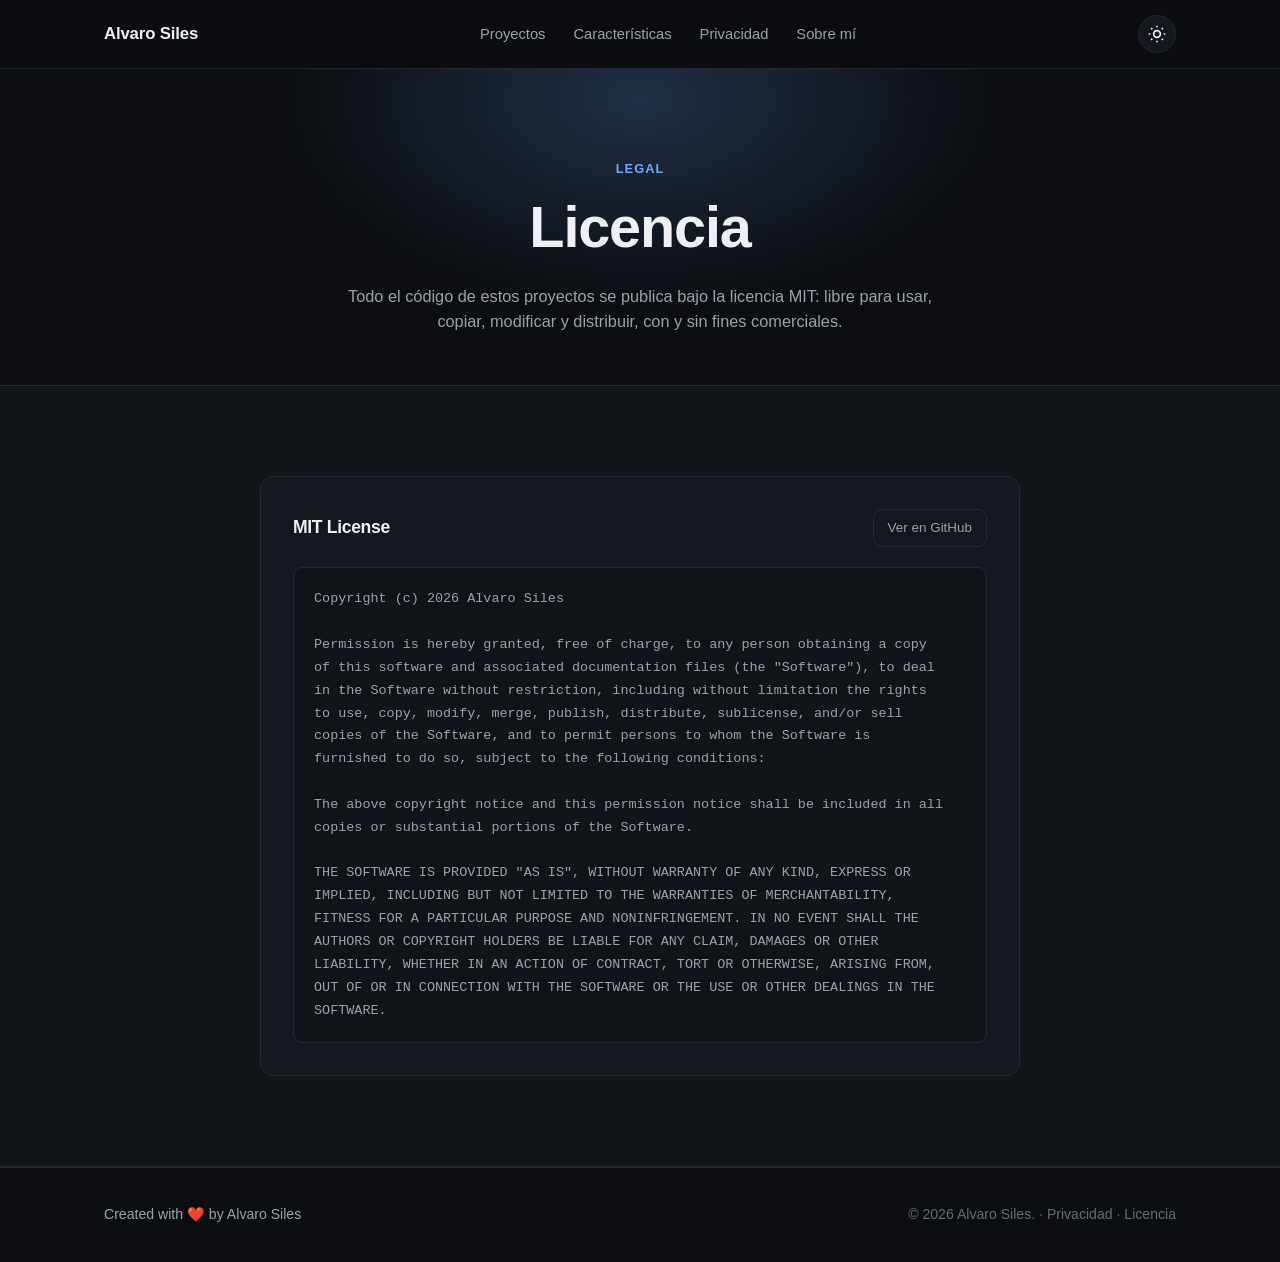
==== license.html @ 367bc84e "update" ====
<!DOCTYPE html>
<html lang="es">
<head>
  <meta charset="UTF-8">
  <meta name="viewport" content="width=device-width, initial-scale=1.0">
  <title>Licencia — Alvaro Siles</title>
  <meta name="description" content="Licencia MIT de los proyectos de código abierto de Alvaro Siles.">
  <link rel="icon" href="data:image/svg+xml,<svg xmlns=%22http://www.w3.org/2000/svg%22 viewBox=%220 0 100 100%22><text y=%22.9em%22 font-size=%2290%22>🅰️</text></svg>">
  <link rel="stylesheet" href="style.css">
</head>
<body>

  <!-- ===== Header ===== -->
  <header class="site-header">
    <div class="container header-inner">
      <a href="index.html" class="logo">Alvaro Siles</a>

      <nav class="main-nav" id="main-nav">
        <a href="index.html#proyectos">Proyectos</a>
        <a href="index.html#caracteristicas">Características</a>
        <a href="privacy.html">Privacidad</a>
        <a href="index.html#sobre-mi">Sobre mí</a>
      </nav>

      <div class="header-actions">
        <button id="theme-toggle" class="icon-btn" aria-label="Cambiar tema" title="Cambiar tema">
          <svg class="icon icon-sun" viewBox="0 0 24 24" fill="none" stroke="currentColor" stroke-width="2"><circle cx="12" cy="12" r="4"/><path d="M12 2v2M12 20v2M4.93 4.93l1.41 1.41M17.66 17.66l1.41 1.41M2 12h2M20 12h2M6.34 17.66l-1.41 1.41M19.07 4.93l-1.41 1.41"/></svg>
          <svg class="icon icon-moon" viewBox="0 0 24 24" fill="none" stroke="currentColor" stroke-width="2"><path d="M21 12.79A9 9 0 1 1 11.21 3 7 7 0 0 0 21 12.79z"/></svg>
        </button>
        <button id="nav-toggle" class="icon-btn nav-toggle" aria-label="Abrir menú" aria-expanded="false">
          <span></span><span></span><span></span>
        </button>
      </div>
    </div>
  </header>

  <main>
    <!-- ===== Hero ===== -->
    <section class="hero policy-hero">
      <div class="container hero-inner">
        <p class="eyebrow reveal">Legal</p>
        <h1 class="reveal">Licencia</h1>
        <p class="hero-desc reveal">
          Todo el código de estos proyectos se publica bajo la licencia MIT: libre para usar,
          copiar, modificar y distribuir, con y sin fines comerciales.
        </p>
      </div>
    </section>

    <!-- ===== Texto de la licencia ===== -->
    <section class="section section-alt">
      <div class="container">
        <div class="license-box reveal">
          <div class="license-box-head">
            <h2>MIT License</h2>
            <a href="https://github.com/alvarosiles/vscode/blob/main/LICENSE" target="_blank" rel="noopener" class="btn btn-ghost btn-sm">Ver en GitHub</a>
          </div>
          <pre class="license-text">Copyright (c) 2026 Alvaro Siles

Permission is hereby granted, free of charge, to any person obtaining a copy
of this software and associated documentation files (the "Software"), to deal
in the Software without restriction, including without limitation the rights
to use, copy, modify, merge, publish, distribute, sublicense, and/or sell
copies of the Software, and to permit persons to whom the Software is
furnished to do so, subject to the following conditions:

The above copyright notice and this permission notice shall be included in all
copies or substantial portions of the Software.

THE SOFTWARE IS PROVIDED "AS IS", WITHOUT WARRANTY OF ANY KIND, EXPRESS OR
IMPLIED, INCLUDING BUT NOT LIMITED TO THE WARRANTIES OF MERCHANTABILITY,
FITNESS FOR A PARTICULAR PURPOSE AND NONINFRINGEMENT. IN NO EVENT SHALL THE
AUTHORS OR COPYRIGHT HOLDERS BE LIABLE FOR ANY CLAIM, DAMAGES OR OTHER
LIABILITY, WHETHER IN AN ACTION OF CONTRACT, TORT OR OTHERWISE, ARISING FROM,
OUT OF OR IN CONNECTION WITH THE SOFTWARE OR THE USE OR OTHER DEALINGS IN THE
SOFTWARE.</pre>
        </div>
      </div>
    </section>
  </main>

  <!-- ===== Footer ===== -->
  <footer class="site-footer">
    <div class="container footer-inner">
      <p>Created with <span class="heart">❤️</span> by Alvaro Siles</p>
      <p class="footer-meta">
        &copy; <span id="year"></span> Alvaro Siles.
        · <a href="privacy.html">Privacidad</a>
        · <a href="license.html">Licencia</a>
      </p>
    </div>
  </footer>

  <script src="script.js"></script>
</body>
</html>
---- style.css ----
/* =========================================================
   Álvaro Siles — Landing page styles
   Dark theme by default, optional light theme via [data-theme="light"]
   ========================================================= */

:root {
  --bg: #0b0d10;
  --bg-alt: #101318;
  --surface: #14171d;
  --surface-hover: #191d24;
  --border: #23272f;
  --text: #eef0f3;
  --text-muted: #9aa1ac;
  --text-faint: #656b76;
  --accent: #6ea8fe;
  --accent-strong: #8fbcff;
  --accent-contrast: #05070a;
  --radius: 14px;
  --radius-sm: 9px;
  --shadow: 0 10px 30px rgba(0, 0, 0, 0.35);
  --max-width: 1120px;
  --ease: cubic-bezier(0.22, 1, 0.36, 1);
}

[data-theme="light"] {
  --bg: #fbfbfc;
  --bg-alt: #f2f3f5;
  --surface: #ffffff;
  --surface-hover: #f5f6f8;
  --border: #e3e5e9;
  --text: #14171d;
  --text-muted: #565c66;
  --text-faint: #8b909a;
  --accent: #2f6fed;
  --accent-strong: #1f57c9;
  --accent-contrast: #ffffff;
  --shadow: 0 10px 30px rgba(20, 23, 29, 0.08);
}

/* ---------- Reset ---------- */
* { box-sizing: border-box; }
html { scroll-behavior: smooth; }

body {
  margin: 0;
  background: var(--bg);
  color: var(--text);
  font-family: -apple-system, BlinkMacSystemFont, "Segoe UI", Inter, Roboto, Helvetica, Arial, sans-serif;
  line-height: 1.55;
  -webkit-font-smoothing: antialiased;
  transition: background-color .3s var(--ease), color .3s var(--ease);
}

img, svg { display: block; max-width: 100%; }
a { color: inherit; text-decoration: none; }
ul { margin: 0; padding: 0; list-style: none; }
h1, h2, h3 { margin: 0; line-height: 1.2; letter-spacing: -0.02em; }
p { margin: 0; }

.container {
  max-width: var(--max-width);
  margin: 0 auto;
  padding: 0 24px;
}

.icon {
  width: 20px;
  height: 20px;
}

/* ---------- Header ---------- */
.site-header {
  position: sticky;
  top: 0;
  z-index: 100;
  background: color-mix(in srgb, var(--bg) 85%, transparent);
  backdrop-filter: blur(10px);
  border-bottom: 1px solid var(--border);
}

.header-inner {
  display: flex;
  align-items: center;
  justify-content: space-between;
  height: 68px;
}

.logo {
  font-weight: 600;
  font-size: 1.05rem;
  letter-spacing: -0.01em;
}

.main-nav {
  display: flex;
  align-items: center;
  gap: 28px;
}

.main-nav a {
  font-size: 0.92rem;
  color: var(--text-muted);
  transition: color .2s var(--ease);
}

.main-nav a:hover { color: var(--text); }

.main-nav a.is-active { color: var(--text); }

.header-actions {
  display: flex;
  align-items: center;
  gap: 8px;
}

/* ---------- Language toggle ---------- */
.lang-toggle {
  display: flex;
  align-items: center;
  padding: 3px;
  border: 1px solid var(--border);
  border-radius: 999px;
  background: var(--surface);
}

.lang-btn {
  border: none;
  background: transparent;
  color: var(--text-muted);
  font-size: 0.76rem;
  font-weight: 600;
  letter-spacing: 0.02em;
  padding: 5px 10px;
  border-radius: 999px;
  cursor: pointer;
  transition: background-color .2s var(--ease), color .2s var(--ease);
}

.lang-btn:hover { color: var(--text); }

.lang-btn.is-active {
  background: var(--accent);
  color: var(--accent-contrast);
}

.icon-btn {
  display: inline-flex;
  align-items: center;
  justify-content: center;
  width: 38px;
  height: 38px;
  border-radius: 999px;
  border: 1px solid var(--border);
  background: var(--surface);
  color: var(--text);
  cursor: pointer;
  transition: background-color .2s var(--ease), transform .15s var(--ease);
}

.icon-btn:hover { background: var(--surface-hover); }
.icon-btn:active { transform: scale(0.94); }

.icon-moon { display: none; }
[data-theme="light"] .icon-sun { display: none; }
[data-theme="light"] .icon-moon { display: block; }

.nav-toggle {
  display: none;
  flex-direction: column;
  gap: 4px;
  padding: 0;
}

.nav-toggle span {
  width: 16px;
  height: 2px;
  background: var(--text);
  border-radius: 2px;
  transition: transform .25s var(--ease), opacity .25s var(--ease);
}

/* ---------- Buttons ---------- */
.btn {
  display: inline-flex;
  align-items: center;
  justify-content: center;
  gap: 8px;
  padding: 12px 20px;
  border-radius: var(--radius-sm);
  font-size: 0.92rem;
  font-weight: 500;
  border: 1px solid transparent;
  cursor: pointer;
  transition: transform .15s var(--ease), background-color .2s var(--ease), border-color .2s var(--ease), opacity .2s var(--ease);
  white-space: nowrap;
}

.btn:hover { transform: translateY(-1px); }
.btn:active { transform: translateY(0); }

.btn-icon { width: 18px; height: 18px; }

.btn-primary {
  background: var(--accent);
  color: var(--accent-contrast);
}
.btn-primary:hover { background: var(--accent-strong); }

.btn-secondary {
  background: var(--surface);
  border-color: var(--border);
  color: var(--text);
}
.btn-secondary:hover { background: var(--surface-hover); }

.btn-ghost {
  background: transparent;
  color: var(--text-muted);
  border-color: var(--border);
}
.btn-ghost:hover { color: var(--text); border-color: var(--text-faint); }

.btn-block { width: 100%; }

/* ---------- Hero ---------- */
.hero {
  padding: 120px 0 90px;
  text-align: center;
  position: relative;
  overflow: hidden;
}

.hero::before {
  content: "";
  position: absolute;
  top: -180px;
  left: 50%;
  translate: -50% 0;
  width: 720px;
  height: 420px;
  background: radial-gradient(closest-side, color-mix(in srgb, var(--accent) 22%, transparent), transparent);
  pointer-events: none;
}

.hero-inner { position: relative; }

.eyebrow {
  font-size: 0.8rem;
  font-weight: 600;
  text-transform: uppercase;
  letter-spacing: 0.08em;
  color: var(--accent);
  margin-bottom: 14px;
}

.hero h1 {
  font-size: clamp(2.4rem, 6vw, 3.6rem);
  font-weight: 700;
}

.hero-subtitle {
  margin-top: 14px;
  font-size: clamp(1.1rem, 2.6vw, 1.4rem);
  font-weight: 500;
  color: var(--text-muted);
}

.hero-desc {
  margin: 22px auto 0;
  max-width: 620px;
  color: var(--text-muted);
  font-size: 1.02rem;
}

.hero-actions {
  margin-top: 36px;
  display: flex;
  align-items: center;
  justify-content: center;
  gap: 12px;
  flex-wrap: wrap;
}

/* ---------- Sections ---------- */
.section {
  padding: 90px 0;
}

.section-alt {
  background: var(--bg-alt);
  border-top: 1px solid var(--border);
  border-bottom: 1px solid var(--border);
}

.section-head {
  text-align: center;
  max-width: 560px;
  margin: 0 auto 52px;
}

.section-head h2 {
  font-size: clamp(1.6rem, 3.4vw, 2.1rem);
  font-weight: 650;
}

.section-desc {
  margin-top: 12px;
  color: var(--text-muted);
  font-size: 1rem;
}

/* ---------- Project cards ---------- */
.project-grid {
  display: grid;
  grid-template-columns: repeat(auto-fit, minmax(300px, 1fr));
  gap: 24px;
}

.project-card {
  background: var(--surface);
  border: 1px solid var(--border);
  border-radius: var(--radius);
  overflow: hidden;
  display: flex;
  flex-direction: column;
  transition: transform .25s var(--ease), border-color .25s var(--ease), box-shadow .25s var(--ease);
}

.project-card:hover {
  transform: translateY(-4px);
  border-color: color-mix(in srgb, var(--accent) 40%, var(--border));
  box-shadow: var(--shadow);
}

.project-preview {
  height: 140px;
  display: flex;
  flex-direction: column;
  align-items: center;
  justify-content: center;
  gap: 10px;
  color: color-mix(in srgb, var(--text) 55%, transparent);
  background:
    linear-gradient(160deg, color-mix(in srgb, var(--accent) 16%, transparent), transparent 60%),
    var(--bg-alt);
  border-bottom: 1px solid var(--border);
}

.project-preview svg {
  width: 34px;
  height: 34px;
}

.preview-label {
  font-size: 0.72rem;
  color: var(--text-faint);
  text-transform: uppercase;
  letter-spacing: 0.06em;
}

.project-body {
  padding: 22px;
  display: flex;
  flex-direction: column;
  gap: 14px;
  flex: 1;
}

.project-body h3 {
  font-size: 1.1rem;
  font-weight: 600;
}

.project-desc {
  color: var(--text-muted);
  font-size: 0.92rem;
}

.project-features {
  display: flex;
  flex-direction: column;
  gap: 7px;
  font-size: 0.86rem;
  color: var(--text-muted);
  flex: 1;
}

.project-features li {
  padding-left: 18px;
  position: relative;
}

.project-features li::before {
  content: "";
  position: absolute;
  left: 0;
  top: 8px;
  width: 6px;
  height: 6px;
  border-radius: 999px;
  background: var(--accent);
}

/* ---------- Feature cards ---------- */
.feature-grid {
  display: grid;
  grid-template-columns: repeat(auto-fit, minmax(240px, 1fr));
  gap: 20px;
}

.feature-card {
  background: var(--surface);
  border: 1px solid var(--border);
  border-radius: var(--radius);
  padding: 26px;
  transition: transform .25s var(--ease), border-color .25s var(--ease);
}

.feature-card:hover {
  transform: translateY(-3px);
  border-color: color-mix(in srgb, var(--accent) 35%, var(--border));
}

.feature-icon {
  width: 42px;
  height: 42px;
  border-radius: 10px;
  display: flex;
  align-items: center;
  justify-content: center;
  background: color-mix(in srgb, var(--accent) 14%, transparent);
  color: var(--accent);
  margin-bottom: 16px;
}

.feature-icon svg { width: 22px; height: 22px; }

.feature-card h3 {
  font-size: 1.02rem;
  font-weight: 600;
  margin-bottom: 8px;
}

.feature-card p {
  color: var(--text-muted);
  font-size: 0.92rem;
}

/* ---------- Privacy ---------- */
.privacy-box {
  background: var(--surface);
  border: 1px solid var(--border);
  border-radius: var(--radius);
  padding: 52px 32px;
}

.privacy-list {
  display: grid;
  grid-template-columns: repeat(auto-fit, minmax(240px, 1fr));
  gap: 16px 28px;
  max-width: 760px;
  margin: 0 auto;
}

.privacy-list li {
  display: flex;
  align-items: center;
  gap: 12px;
  font-size: 0.95rem;
  color: var(--text);
}

.privacy-cta {
  margin-top: 32px;
  text-align: center;
}

.privacy-list svg {
  flex-shrink: 0;
  width: 20px;
  height: 20px;
  padding: 3px;
  border-radius: 999px;
  color: var(--accent);
  background: color-mix(in srgb, var(--accent) 14%, transparent);
}

/* ---------- About ---------- */
.about-inner {
  display: flex;
  align-items: center;
  gap: 48px;
}

.about-avatar {
  flex-shrink: 0;
  width: 120px;
  height: 120px;
  border-radius: 999px;
  object-fit: cover;
  border: 1px solid var(--border);
  box-shadow: var(--shadow);
}

.about-content { flex: 1; }
.about-content .section-desc { margin-top: 14px; max-width: 560px; }

.about-links {
  margin-top: 26px;
  display: flex;
  gap: 12px;
  flex-wrap: wrap;
}

/* ---------- Policy page ---------- */
.policy-hero {
  padding: 90px 0 50px;
}

.policy-content {
  display: flex;
  flex-direction: column;
  gap: 44px;
  max-width: 760px;
}

.policy-block h2 {
  font-size: 1.2rem;
  font-weight: 650;
  margin-bottom: 14px;
}

.policy-block p {
  color: var(--text-muted);
  font-size: 0.96rem;
  margin-bottom: 10px;
}

.policy-block p:last-child { margin-bottom: 0; }

.policy-block code {
  background: var(--surface);
  border: 1px solid var(--border);
  border-radius: 5px;
  padding: 1px 6px;
  font-size: 0.86em;
  font-family: ui-monospace, SFMono-Regular, Menlo, Consolas, monospace;
}

/* ---------- License page ---------- */
.license-box {
  background: var(--surface);
  border: 1px solid var(--border);
  border-radius: var(--radius);
  padding: 32px;
  max-width: 760px;
  margin: 0 auto;
}

.license-box-head {
  display: flex;
  align-items: center;
  justify-content: space-between;
  gap: 16px;
  flex-wrap: wrap;
  margin-bottom: 20px;
}

.license-box-head h2 {
  font-size: 1.1rem;
  font-weight: 650;
}

.btn-sm {
  padding: 8px 14px;
  font-size: 0.84rem;
}

.license-text {
  margin: 0;
  padding: 20px;
  background: var(--bg-alt);
  border: 1px solid var(--border);
  border-radius: var(--radius-sm);
  color: var(--text-muted);
  font-family: ui-monospace, SFMono-Regular, Menlo, Consolas, monospace;
  font-size: 0.84rem;
  line-height: 1.7;
  white-space: pre-wrap;
  overflow-x: auto;
}

/* ---------- Footer ---------- */
.site-footer {
  padding: 36px 0;
  border-top: 1px solid var(--border);
}

.footer-inner {
  display: flex;
  align-items: center;
  justify-content: space-between;
  flex-wrap: wrap;
  gap: 8px;
  color: var(--text-muted);
  font-size: 0.88rem;
}

.heart { display: inline-block; }

.footer-meta { color: var(--text-faint); }
.footer-meta a:hover { color: var(--text); text-decoration: underline; }

/* ---------- Scroll reveal ---------- */
.reveal {
  opacity: 0;
  transform: translateY(16px);
  transition: opacity .6s var(--ease), transform .6s var(--ease);
}

.reveal.is-visible {
  opacity: 1;
  transform: translateY(0);
}

@media (prefers-reduced-motion: reduce) {
  html { scroll-behavior: auto; }
  .reveal { opacity: 1; transform: none; transition: none; }
  .btn, .project-card, .feature-card { transition: none; }
}

/* ---------- Responsive ---------- */
@media (max-width: 860px) {
  .about-inner { flex-direction: column; text-align: center; }
  .about-links { justify-content: center; }
}

@media (max-width: 720px) {
  .main-nav {
    position: absolute;
    top: 68px;
    left: 0;
    right: 0;
    flex-direction: column;
    align-items: flex-start;
    gap: 0;
    background: var(--bg);
    border-bottom: 1px solid var(--border);
    max-height: 0;
    overflow: hidden;
    transition: max-height .3s var(--ease);
  }

  .main-nav.is-open { max-height: 320px; }

  .main-nav a {
    width: 100%;
    padding: 14px 24px;
    border-top: 1px solid var(--border);
  }

  .nav-toggle { display: flex; }

  .nav-toggle.is-open span:nth-child(1) { transform: translateY(6px) rotate(45deg); }
  .nav-toggle.is-open span:nth-child(2) { opacity: 0; }
  .nav-toggle.is-open span:nth-child(3) { transform: translateY(-6px) rotate(-45deg); }

  .hero { padding: 90px 0 64px; }
  .section { padding: 64px 0; }
}

@media (max-width: 480px) {
  .hero-actions { flex-direction: column; align-items: stretch; }
  .btn { width: 100%; }
  .footer-inner { flex-direction: column; text-align: center; }
}
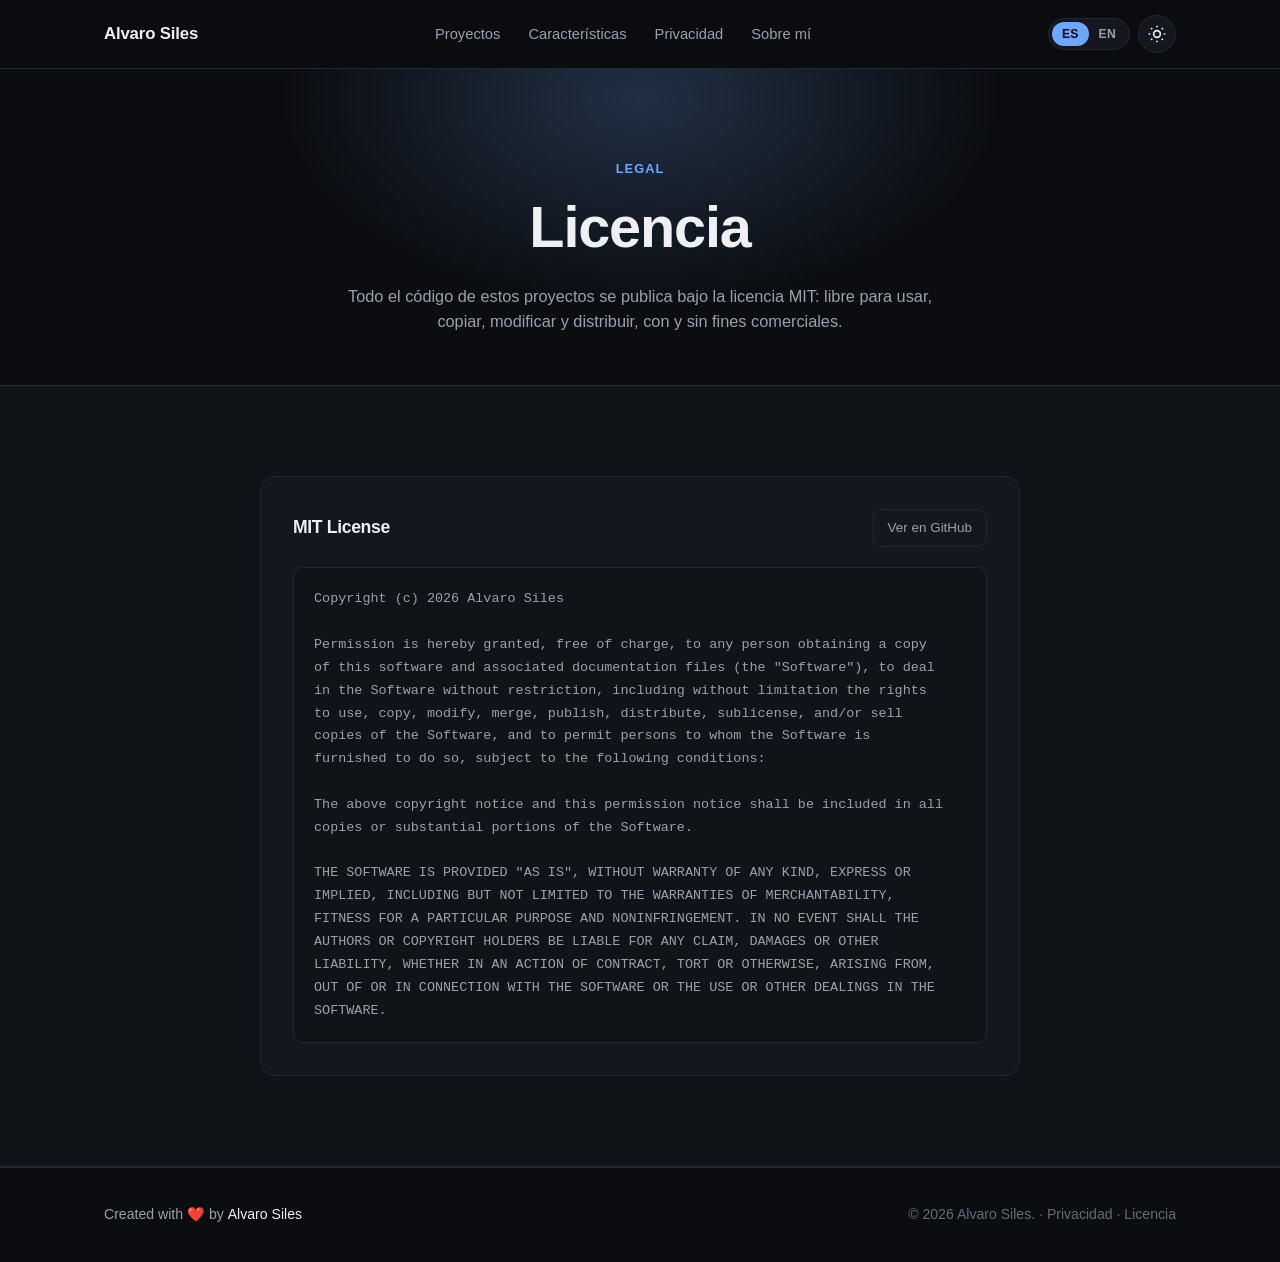
==== commit c55d252e: "update" ====
--- a/license.html
+++ b/license.html
@@ -3,8 +3,8 @@
 <head>
   <meta charset="UTF-8">
   <meta name="viewport" content="width=device-width, initial-scale=1.0">
-  <title>Licencia — Alvaro Siles</title>
-  <meta name="description" content="Licencia MIT de los proyectos de código abierto de Alvaro Siles.">
+  <title data-i18n="license.meta.title">Licencia — Alvaro Siles</title>
+  <meta name="description" data-i18n="license.meta.description" content="Licencia MIT de los proyectos de código abierto de Alvaro Siles.">
   <link rel="icon" href="data:image/svg+xml,<svg xmlns=%22http://www.w3.org/2000/svg%22 viewBox=%220 0 100 100%22><text y=%22.9em%22 font-size=%2290%22>🅰️</text></svg>">
   <link rel="stylesheet" href="style.css">
 </head>
@@ -16,13 +16,17 @@
       <a href="index.html" class="logo">Alvaro Siles</a>
 
       <nav class="main-nav" id="main-nav">
-        <a href="index.html#proyectos">Proyectos</a>
-        <a href="index.html#caracteristicas">Características</a>
-        <a href="privacy.html">Privacidad</a>
-        <a href="index.html#sobre-mi">Sobre mí</a>
+        <a href="index.html#proyectos" data-i18n="nav.projects">Proyectos</a>
+        <a href="index.html#caracteristicas" data-i18n="nav.features">Características</a>
+        <a href="privacy.html" data-i18n="nav.privacy">Privacidad</a>
+        <a href="index.html#sobre-mi" data-i18n="nav.about">Sobre mí</a>
       </nav>
 
       <div class="header-actions">
+        <div class="lang-toggle" role="group" aria-label="Language">
+          <button type="button" class="lang-btn" data-lang="es">ES</button>
+          <button type="button" class="lang-btn" data-lang="en">EN</button>
+        </div>
         <button id="theme-toggle" class="icon-btn" aria-label="Cambiar tema" title="Cambiar tema">
           <svg class="icon icon-sun" viewBox="0 0 24 24" fill="none" stroke="currentColor" stroke-width="2"><circle cx="12" cy="12" r="4"/><path d="M12 2v2M12 20v2M4.93 4.93l1.41 1.41M17.66 17.66l1.41 1.41M2 12h2M20 12h2M6.34 17.66l-1.41 1.41M19.07 4.93l-1.41 1.41"/></svg>
           <svg class="icon icon-moon" viewBox="0 0 24 24" fill="none" stroke="currentColor" stroke-width="2"><path d="M21 12.79A9 9 0 1 1 11.21 3 7 7 0 0 0 21 12.79z"/></svg>
@@ -38,9 +42,9 @@
     <!-- ===== Hero ===== -->
     <section class="hero policy-hero">
       <div class="container hero-inner">
-        <p class="eyebrow reveal">Legal</p>
-        <h1 class="reveal">Licencia</h1>
-        <p class="hero-desc reveal">
+        <p class="eyebrow reveal" data-i18n="policy.eyebrow">Legal</p>
+        <h1 class="reveal" data-i18n="license.title">Licencia</h1>
+        <p class="hero-desc reveal" data-i18n="license.desc">
           Todo el código de estos proyectos se publica bajo la licencia MIT: libre para usar,
           copiar, modificar y distribuir, con y sin fines comerciales.
         </p>
@@ -53,7 +57,7 @@
         <div class="license-box reveal">
           <div class="license-box-head">
             <h2>MIT License</h2>
-            <a href="https://github.com/alvarosiles/vscode/blob/main/LICENSE" target="_blank" rel="noopener" class="btn btn-ghost btn-sm">Ver en GitHub</a>
+            <a href="https://github.com/alvarosiles/vscode/blob/main/LICENSE" target="_blank" rel="noopener" class="btn btn-ghost btn-sm" data-i18n="license.viewGithub">Ver en GitHub</a>
           </div>
           <pre class="license-text">Copyright (c) 2026 Alvaro Siles
 
@@ -82,11 +86,11 @@
   <!-- ===== Footer ===== -->
   <footer class="site-footer">
     <div class="container footer-inner">
-      <p>Created with <span class="heart">❤️</span> by Alvaro Siles</p>
+      <p><span data-i18n="footer.made">Created with</span> <span class="heart">❤️</span> <span data-i18n="footer.by">by</span> <a href="https://alvarosiles.cloud" target="_blank" rel="noopener" class="footer-name">Alvaro Siles</a></p>
       <p class="footer-meta">
         &copy; <span id="year"></span> Alvaro Siles.
-        · <a href="privacy.html">Privacidad</a>
-        · <a href="license.html">Licencia</a>
+        · <a href="privacy.html" data-i18n="nav.privacy">Privacidad</a>
+        · <a href="license.html" data-i18n="nav.license">Licencia</a>
       </p>
     </div>
   </footer>
--- a/style.css
+++ b/style.css
@@ -492,8 +492,16 @@
   gap: 48px;
 }
 
+.about-avatar-link {
+  flex-shrink: 0;
+  display: block;
+  border-radius: 999px;
+  transition: transform .25s var(--ease);
+}
+
+.about-avatar-link:hover { transform: translateY(-2px); }
+
 .about-avatar {
-  flex-shrink: 0;
   width: 120px;
   height: 120px;
   border-radius: 999px;
@@ -501,6 +509,12 @@
   border: 1px solid var(--border);
   box-shadow: var(--shadow);
 }
+
+.about-content h2 a {
+  color: var(--accent);
+  text-decoration: none;
+}
+.about-content h2 a:hover { text-decoration: underline; }
 
 .about-content { flex: 1; }
 .about-content .section-desc { margin-top: 14px; max-width: 560px; }
@@ -607,6 +621,12 @@
 }
 
 .heart { display: inline-block; }
+
+.footer-name {
+  color: var(--text);
+  font-weight: 500;
+}
+.footer-name:hover { color: var(--accent); text-decoration: underline; }
 
 .footer-meta { color: var(--text-faint); }
 .footer-meta a:hover { color: var(--text); text-decoration: underline; }
